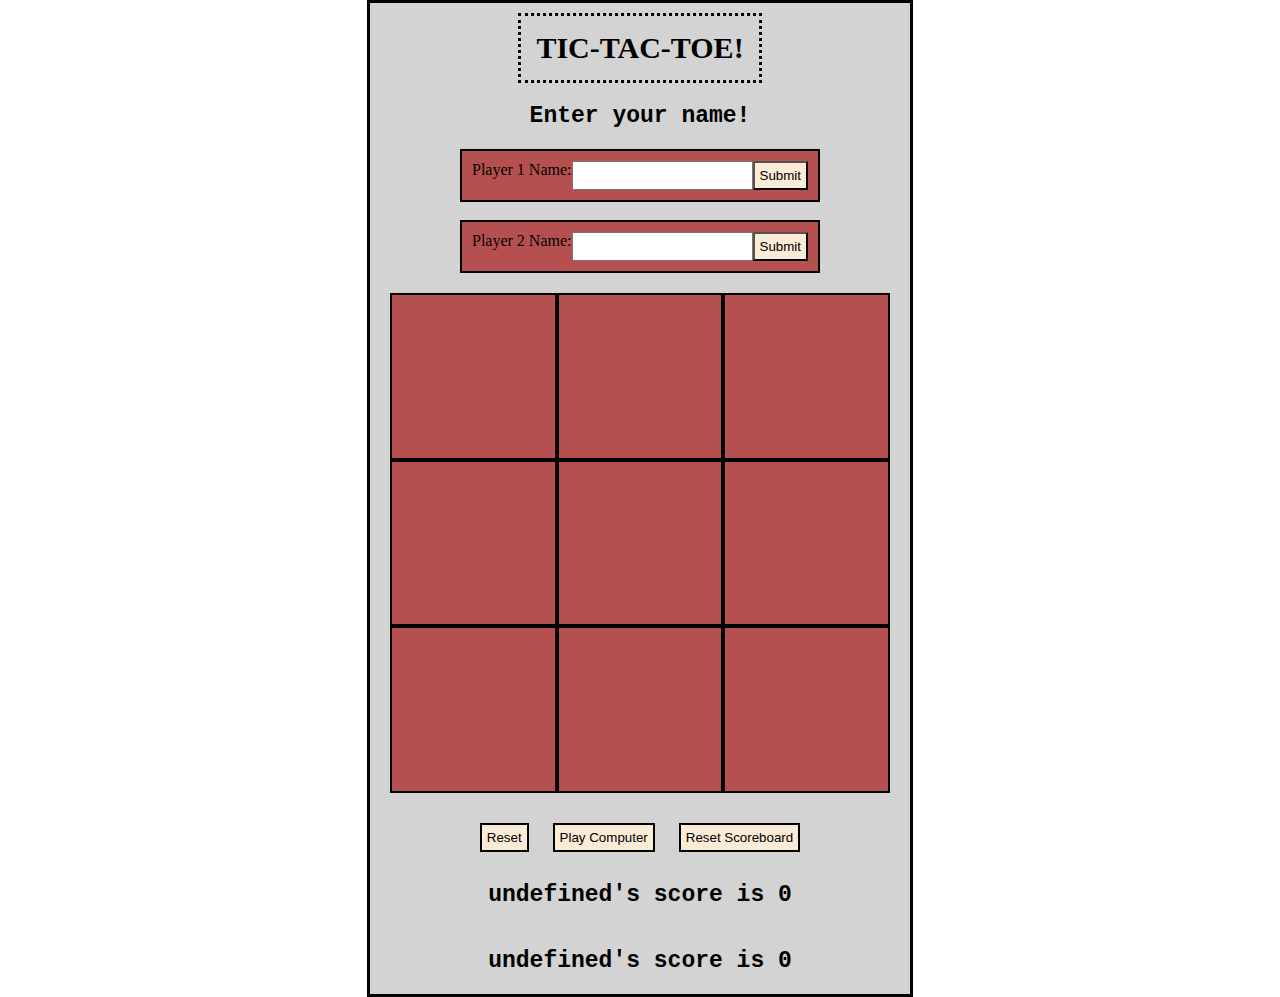
==== index.html @ c48d6b3d "changed stuff" ====
<!DOCTYPE html>
<html lang="en">
<head>
    <meta charset="UTF-8">
    <meta http-equiv="X-UA-Compatible" content="IE=edge">
    <meta name="viewport" content="width=device-width, initial-scale=1.0">
    <link rel="stylesheet" href="style.css">
    <script defer src="script.js"></script>
    <title>TIC-TAC-TOE</title>
</head>

<body>
  <div class="all">
<div><h1>TIC-TAC-TOE!</h1></div>
  <div><h2>Enter your name!</h2></div>

  <div class="nameInput">
  <form id=“form1”>
    <span id="player1span">
    <label for=“player1Name”>Player 1 Name:</label>
    <input type=“text” id=“player1Name” name=“player1Name” />
    <button id=submitName type=“submit” value="submit">Submit</button>
  </form>
</span>
  </br>

<form id="form2">
  <span id="player2span">
    <label for=“player2Name”>Player 2 Name:</label>
    <input type=“text” id=“player2Name” name=“player2Name” />
    <button id=submitName type=“submit” value="submit">Submit</button>
  </form>
</span>
</div>


<div class="board">
  <!-- <div id="strike" class ="strike"></div> -->
  </div>
<div id="playerStatus"></div>
<div id="bottomButtons">
  <button id=resetButton>Reset</button>
  <button id=playComputer>Play Computer</button>
  <button id=resetScoreboard>Reset Scoreboard</button>
  </div>
    
<div id=“scoreboard”>
    <h2><span id="player1Name"></p><span id="player1score"></span></h2>
    <h2><span id=“player2Name”></span><span id="player2score"></span></h2>
</div>
</body>
</html>
---- style.css ----
* {
    margin: 0;
    padding: 0;
    box-sizing:border-box;
}

h1 {display:flex;
    font-family:impact;
font-size:30px;
color:black;
text-align:center;
justify-content: center;
border-style:dotted;
padding:15px;
margin-top:10px;
}

h2 {display:flex;
font-family: monospace;
font-size: 23px;
text-align:center;
justify-content: center;
padding:20px;}


.board {
    display:grid;
    background-color: rgb(182, 80, 80);
    height:500px;
    width:500px;
    grid-template-columns: repeat(3, 1fr);
    grid-template-rows: repeat(3, 1fr);
    margin:20px;
    position: relative;
}

.cell{ border-style: solid;
    border-width: 1px;
    display:flex;
    align-items: center;
    justify-content: center;
}

body {display:flex;
    align-items: center;
    justify-content: center;
}

#resetButton:hover, #checkWins:hover, #playComputer:hover, #resetScoreboard:hover, #submitName:hover {
    background-color:rgb(132, 228, 255);
}

#resetButton {
    background-color: antiquewhite;
    margin:10px;
    border-style:solid;
    border-width: 2px;
    padding:5px;
}


#playComputer {
    background-color: antiquewhite;
    margin:10px;
    border-style:solid;
    border-width: 2px;
    padding:5px;
}

#resetScoreboard {
    background-color: antiquewhite;
    margin:10px;
    border-style:solid;
    border-width: 2px;
    padding:5px;
}
.cell {
    border: 2px solid black;
    font-size:60px;
    font-family:impact;
    font-weight: light;
}

.all {
    display:flex;
    flex-direction: column;
    justify-content: center;
    align-items: center;
    justify-content: space-between;
    border-style:solid;
    background-color: lightgrey;

}

#submitName {
    background-color: antiquewhite;
}

#playerStatus {
    color:black;
    font-size: 20px;
    font-family:monospace;
}
#player1span {
display:flex;
border-style:solid;
border-color: black;
border-width: 2px;
padding:10px;
background-color: rgb(182, 80, 80);
}

#player2span {
    display:flex;
    border-style:solid;
    border-color: black;
    border-width: 2px;
    background-color: rgb(182, 80, 80);
    padding:10px;
}

#strike {
    position:absolute;
    background-color: black;
    color: black;
}

.strike-row-1 {
    width: 90%;
    height: 2px;
    top: 17.5%;
    justify-self: center;
}
.strike-row-2 {
    width: 90%;
    height: 2px;
    top: 48%;
    justify-self: center;
}
.strike-row-3 {
    width: 90%;
    height: 2px;
    top: 83%;
    justify-self: center;
}

.strike-column-1 {
    height:90%;
    width: 2px;
    left: 17.5%;
    margin-top:22px;
}

.strike-column-2 {
    height:90%;
    width: 2px;
    left: 48%;
    margin-top:22px;
}

.strike-column-3 {
    height:90%;
    width: 2px;
    left: 83%;
    margin-top:22px;
}

.strike-diagonal-1 {
    width: 100%;
    height: 2px;
    top: 50%;
    transform: skewY(45deg)
}

.strike-diagonal-2 {
    width: 100%;
    height: 2px;
    top: 50%;
    transform: skewY(-45deg);
    
}

#scoreboard {
    box-sizing: border-box;
    border-style:solid;
    border-color: black;
    border-width: 1px;
}

#submitName {
    padding:5px;
}
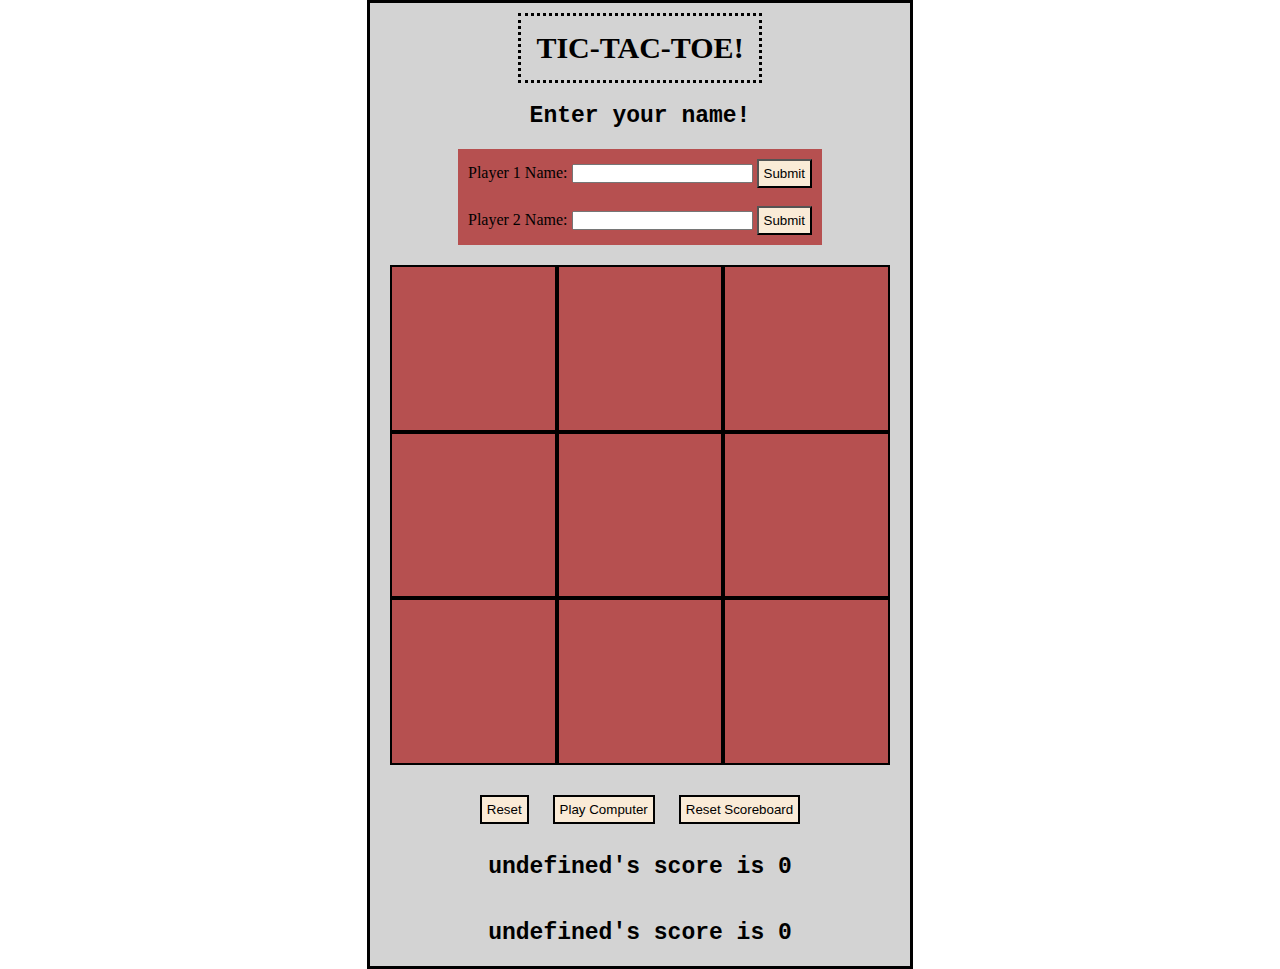
==== commit 47e6aecb: "added some functions" ====
--- a/index.html
+++ b/index.html
@@ -15,22 +15,17 @@
   <div><h2>Enter your name!</h2></div>
 
   <div class="nameInput">
-  <form id=“form1”>
-    <span id="player1span">
+  <span id="player1span">
+    <form id=“form1”>
     <label for=“player1Name”>Player 1 Name:</label>
     <input type=“text” id=“player1Name” name=“player1Name” />
     <button id=submitName type=“submit” value="submit">Submit</button>
-  </form>
-</span>
-  </br>
-
-<form id="form2">
-  <span id="player2span">
+    </br></br>
     <label for=“player2Name”>Player 2 Name:</label>
     <input type=“text” id=“player2Name” name=“player2Name” />
     <button id=submitName type=“submit” value="submit">Submit</button>
   </form>
-</span>
+
 </div>
 
 
@@ -45,8 +40,9 @@
   </div>
     
 <div id=“scoreboard”>
-    <h2><span id="player1Name"></p><span id="player1score"></span></h2>
-    <h2><span id=“player2Name”></span><span id="player2score"></span></h2>
+    <h2 id="player1score"></h2>
+    <h2 id="player2score"></h2>
+</div>
 </div>
 </body>
 </html>--- a/style.css
+++ b/style.css
@@ -22,7 +22,11 @@
 justify-content: center;
 padding:20px;}
 
-
+#playerStatus {
+    color:black;
+    font-size: 15px;
+    font-family: monospace;
+}
 .board {
     display:grid;
     background-color: rgb(182, 80, 80);
@@ -103,20 +107,22 @@
 }
 #player1span {
 display:flex;
-border-style:solid;
 border-color: black;
 border-width: 2px;
 padding:10px;
 background-color: rgb(182, 80, 80);
+text-align: center;
+justify-content: center;
 }
 
 #player2span {
     display:flex;
-    border-style:solid;
     border-color: black;
     border-width: 2px;
     background-color: rgb(182, 80, 80);
     padding:10px;
+    text-align:center;
+    justify-content: center;
 }
 
 #strike {
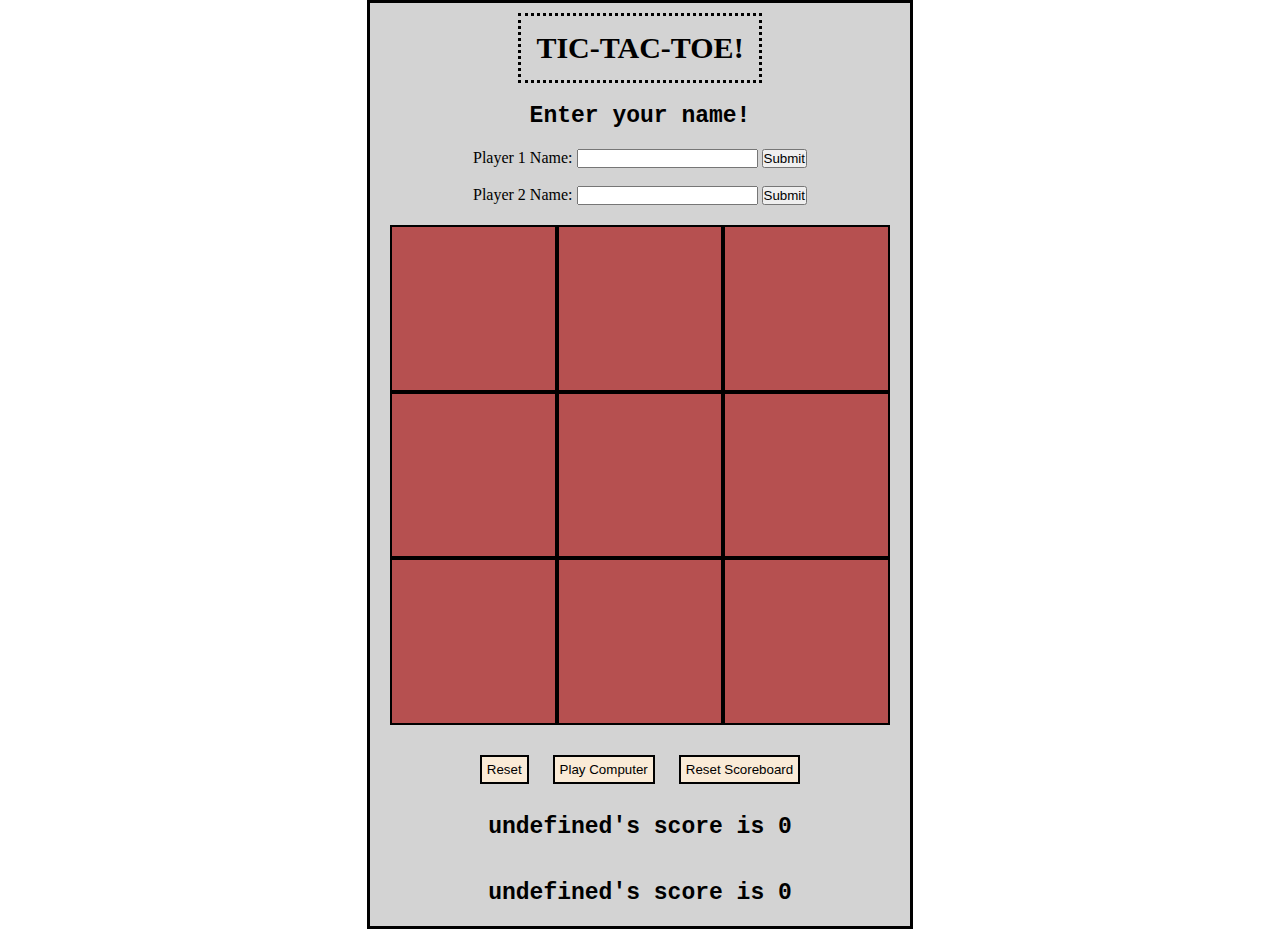
==== commit 199a0d76: "removed div and span around name input" ====
--- a/index.html
+++ b/index.html
@@ -14,19 +14,19 @@
 <div><h1>TIC-TAC-TOE!</h1></div>
   <div><h2>Enter your name!</h2></div>
 
-  <div class="nameInput">
-  <span id="player1span">
+  <!-- <div class="nameInput">
+  <span id="player1span"> -->
     <form id=“form1”>
-    <label for=“player1Name”>Player 1 Name:</label>
-    <input type=“text” id=“player1Name” name=“player1Name” />
-    <button id=submitName type=“submit” value="submit">Submit</button>
+    <label for=“player1-Name”>Player 1 Name:</label>
+    <input type=“text” id=“player1-Name” name=“player1-Name” />
+    <button id="submit" type=“submit”>Submit</button>
     </br></br>
-    <label for=“player2Name”>Player 2 Name:</label>
-    <input type=“text” id=“player2Name” name=“player2Name” />
-    <button id=submitName type=“submit” value="submit">Submit</button>
+    <label for=“player2-Name”>Player 2 Name:</label>
+    <input type=“text” id=“player2-Name” name=“player2-Name” />
+    <button id="submit" type=“submit”>Submit</button>
   </form>
-
-</div>
+<!-- </span>
+</div> -->
 
 
 <div class="board">
@@ -40,8 +40,8 @@
   </div>
     
 <div id=“scoreboard”>
-    <h2 id="player1score"></h2>
-    <h2 id="player2score"></h2>
+    <h2 id="player1score">Player 1</h2>
+    <h2 id="player2score">Player 2</h2>
 </div>
 </div>
 </body>
--- a/style.css
+++ b/style.css
@@ -50,7 +50,7 @@
     justify-content: center;
 }
 
-#resetButton:hover, #checkWins:hover, #playComputer:hover, #resetScoreboard:hover, #submitName:hover {
+#resetButton:hover, #checkWins:hover, #playComputer:hover, #resetScoreboard:hover, #submit:hover {
     background-color:rgb(132, 228, 255);
 }
 
@@ -108,7 +108,8 @@
 #player1span {
 display:flex;
 border-color: black;
-border-width: 2px;
+border-width: 1px;
+border-style:solid;
 padding:10px;
 background-color: rgb(182, 80, 80);
 text-align: center;
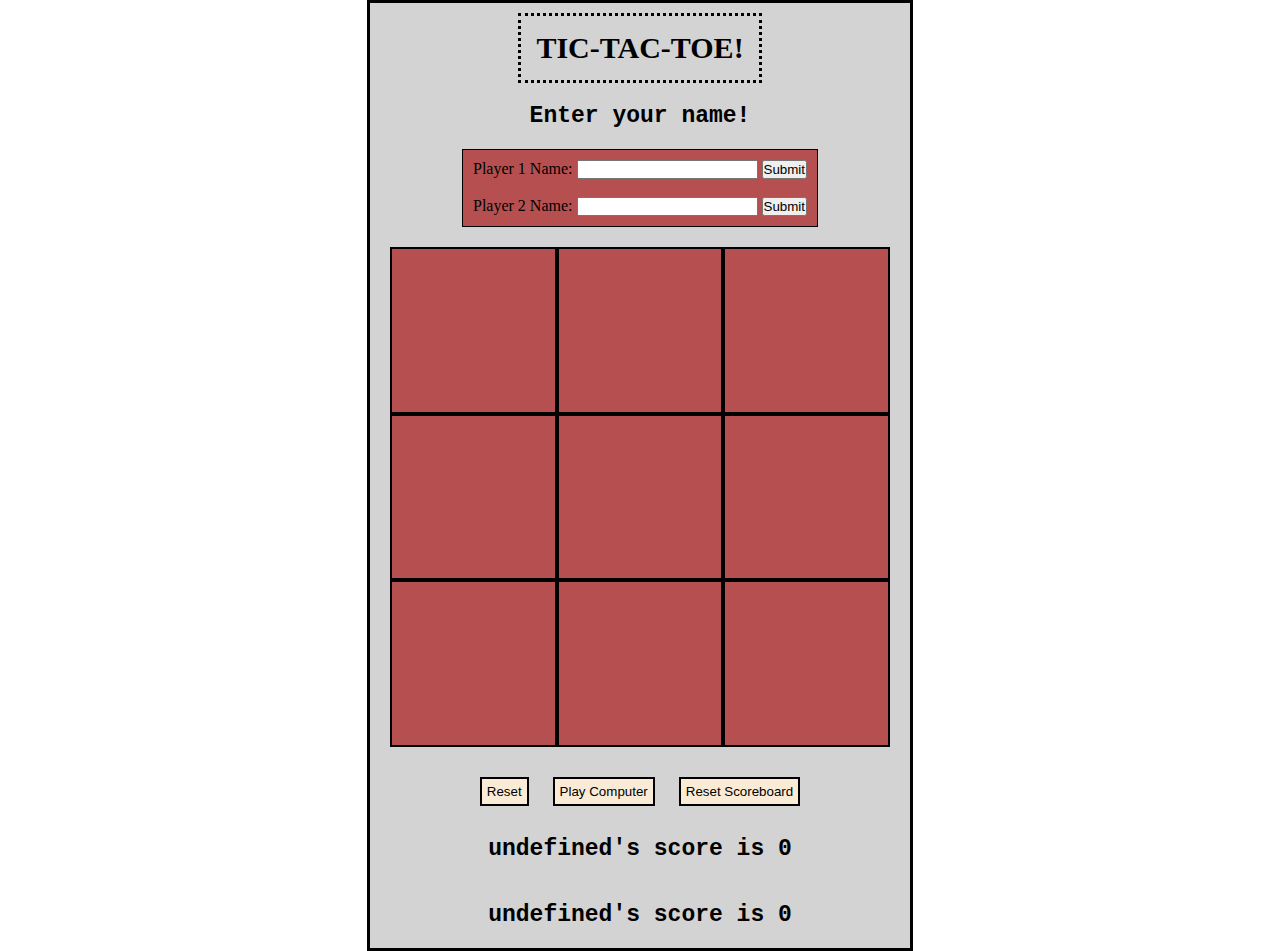
==== commit 52765ced: "last one tonight" ====
--- a/index.html
+++ b/index.html
@@ -14,9 +14,9 @@
 <div><h1>TIC-TAC-TOE!</h1></div>
   <div><h2>Enter your name!</h2></div>
 
-  <!-- <div class="nameInput">
-  <span id="player1span"> -->
-    <form id=“form1”>
+  <div class="nameInput">
+  <span id="player1span">
+    <form id=“playerForm”>
     <label for=“player1-Name”>Player 1 Name:</label>
     <input type=“text” id=“player1-Name” name=“player1-Name” />
     <button id="submit" type=“submit”>Submit</button>
@@ -25,8 +25,8 @@
     <input type=“text” id=“player2-Name” name=“player2-Name” />
     <button id="submit" type=“submit”>Submit</button>
   </form>
-<!-- </span>
-</div> -->
+</span>
+</div>
 
 
 <div class="board">
@@ -43,6 +43,5 @@
     <h2 id="player1score">Player 1</h2>
     <h2 id="player2score">Player 2</h2>
 </div>
-</div>
 </body>
 </html>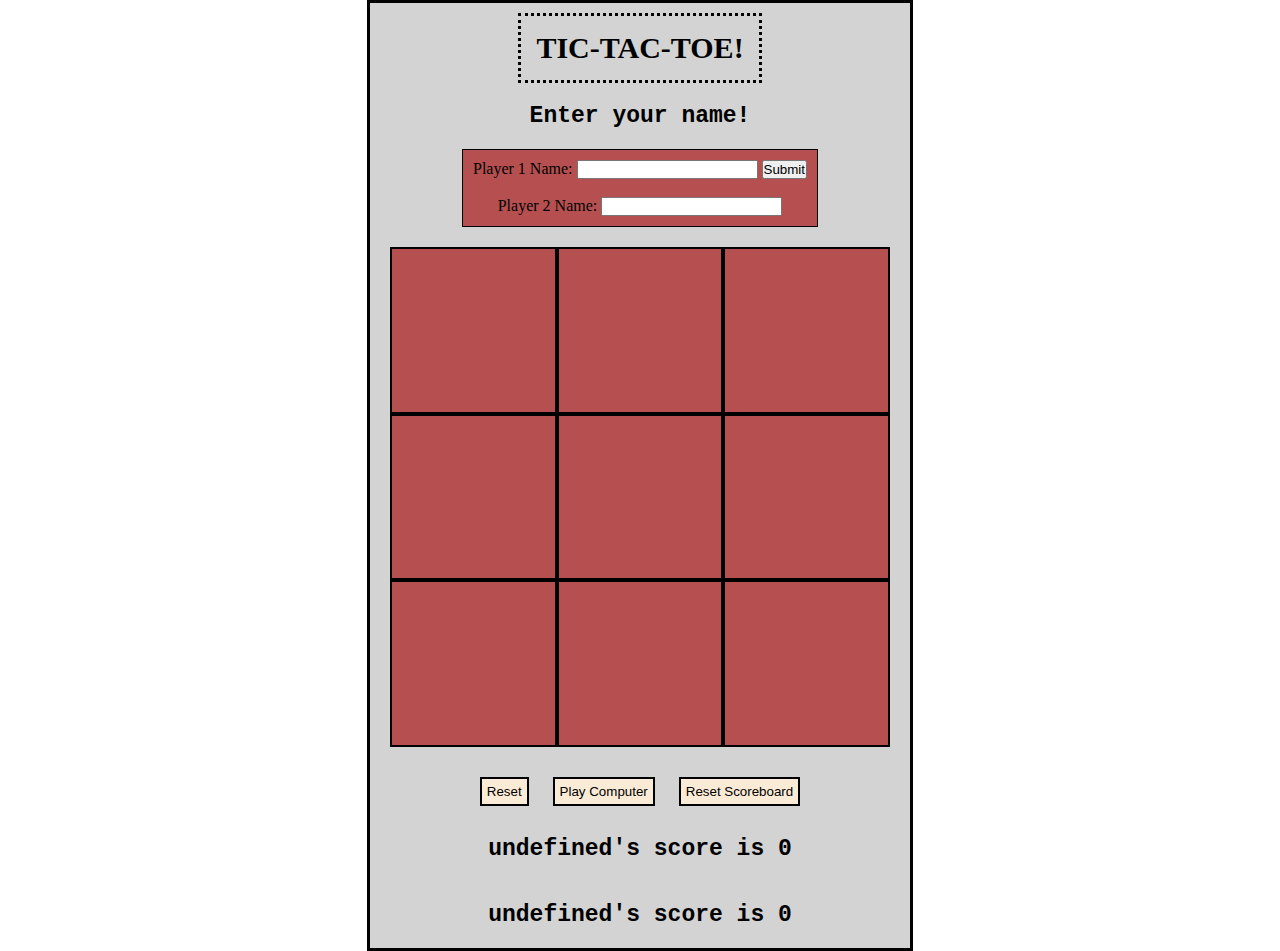
==== commit 6d5cd829: "1" ====
--- a/index.html
+++ b/index.html
@@ -16,14 +16,14 @@
 
   <div class="nameInput">
   <span id="player1span">
-    <form id=“playerForm”>
+    <form id=“form”>
     <label for=“player1-Name”>Player 1 Name:</label>
     <input type=“text” id=“player1-Name” name=“player1-Name” />
     <button id="submit" type=“submit”>Submit</button>
     </br></br>
     <label for=“player2-Name”>Player 2 Name:</label>
     <input type=“text” id=“player2-Name” name=“player2-Name” />
-    <button id="submit" type=“submit”>Submit</button>
+    <!-- <button id="submit" type=“submit”>Submit</button> -->
   </form>
 </span>
 </div>
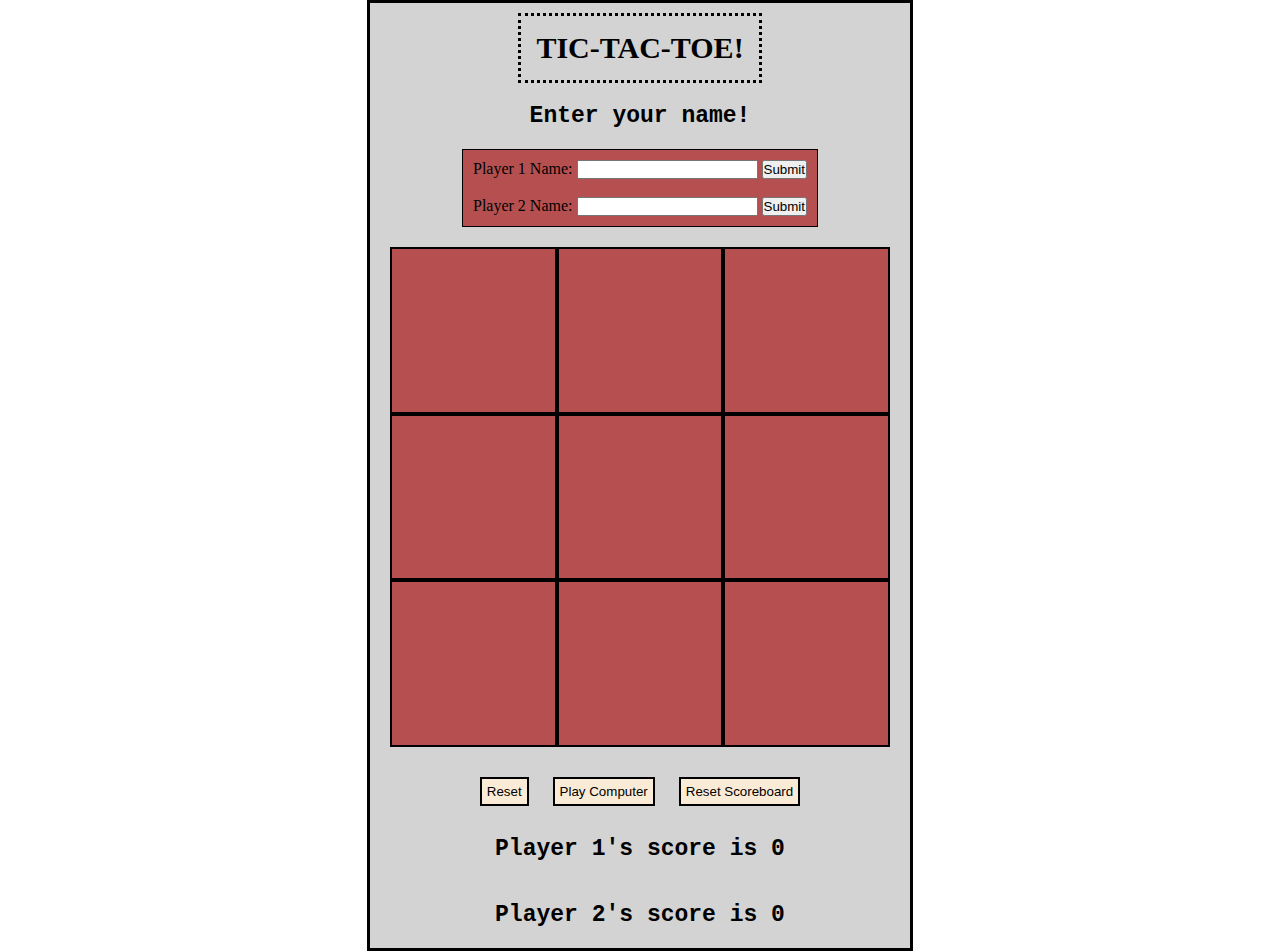
==== commit ac0a3688: "3rd" ====
--- a/index.html
+++ b/index.html
@@ -23,7 +23,7 @@
     </br></br>
     <label for=“player2-Name”>Player 2 Name:</label>
     <input type=“text” id=“player2-Name” name=“player2-Name” />
-    <!-- <button id="submit" type=“submit”>Submit</button> -->
+    <button id="submit" type=“submit”>Submit</button>
   </form>
 </span>
 </div>
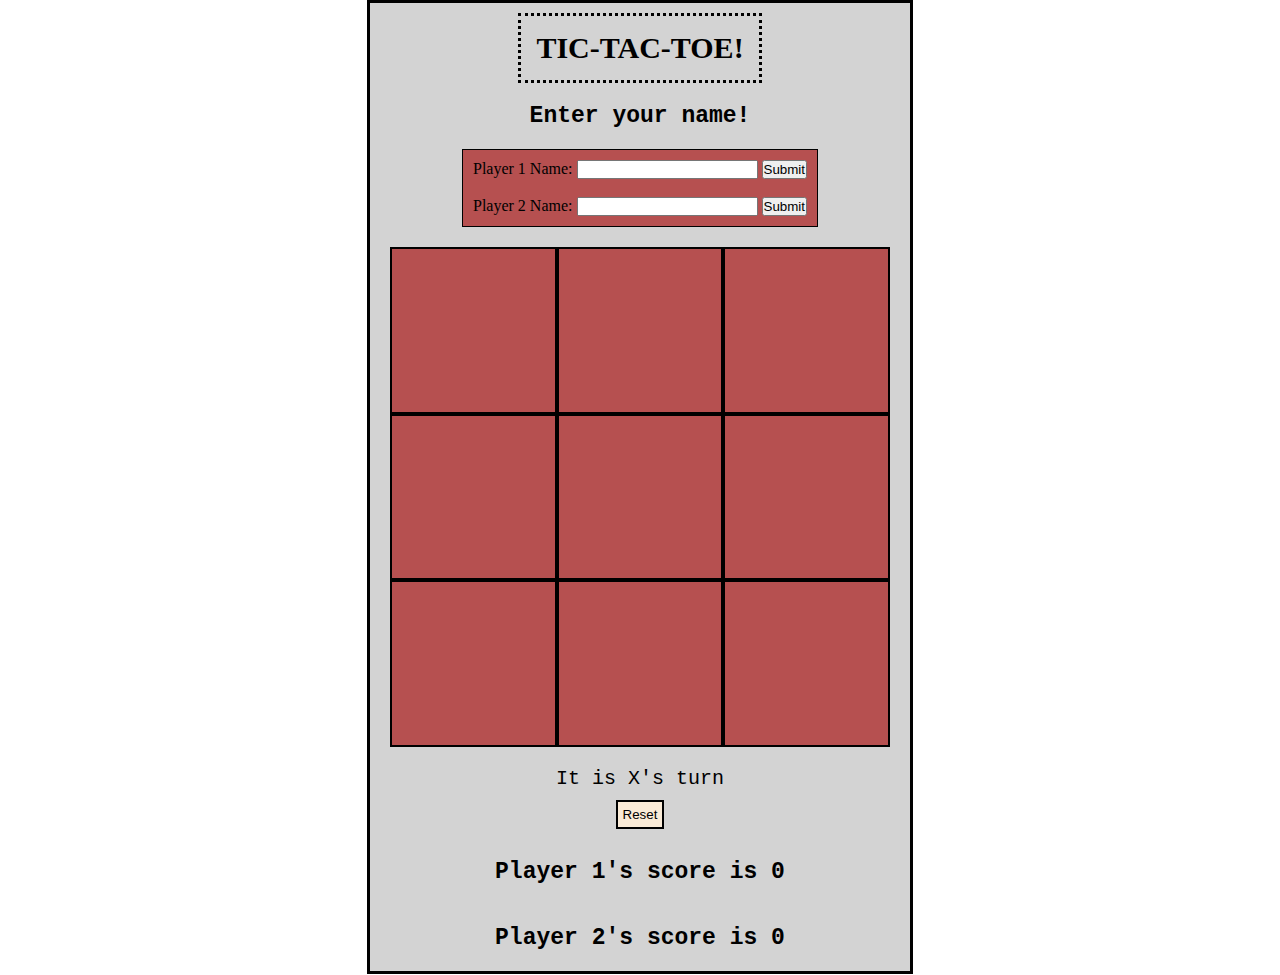
==== commit a1795945: "final push" ====
--- a/index.html
+++ b/index.html
@@ -33,10 +33,9 @@
   <!-- <div id="strike" class ="strike"></div> -->
   </div>
 <div id="playerStatus"></div>
+<div id="winStatus"></div>
 <div id="bottomButtons">
-  <button id=resetButton>Reset</button>
-  <button id=playComputer>Play Computer</button>
-  <button id=resetScoreboard>Reset Scoreboard</button>
+  <button id=resetButton>Reset</button> 
   </div>
     
 <div id=“scoreboard”>
--- a/style.css
+++ b/style.css
@@ -27,6 +27,13 @@
     font-size: 15px;
     font-family: monospace;
 }
+
+#winStatus {
+    color:black;
+    font-size: 15px;
+    font-family: monospace;
+}
+
 .board {
     display:grid;
     background-color: rgb(182, 80, 80);
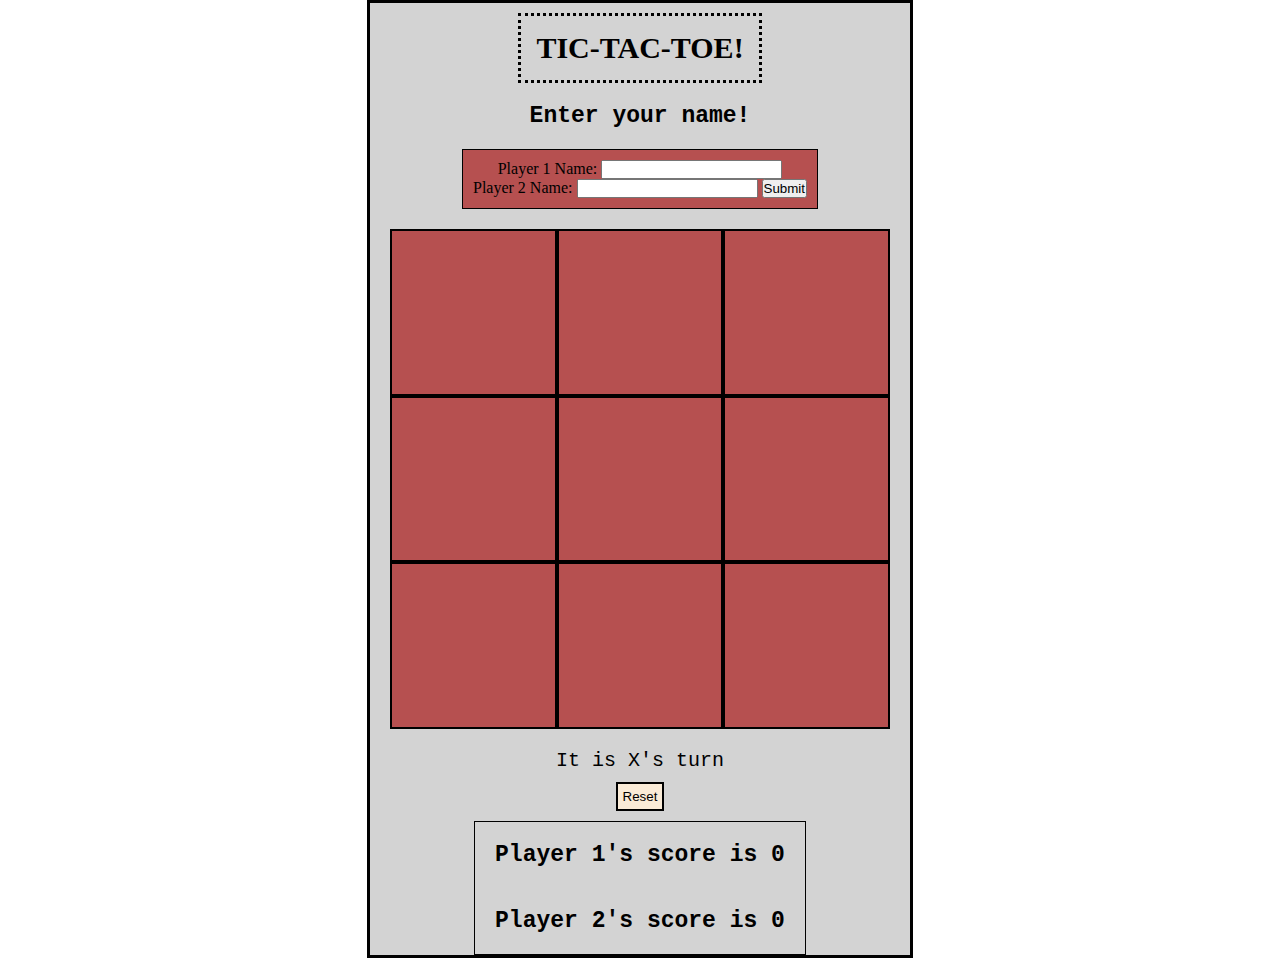
==== commit 55af9460: "stuff works!" ====
--- a/index.html
+++ b/index.html
@@ -1,46 +1,45 @@
 <!DOCTYPE html>
 <html lang="en">
-<head>
-    <meta charset="UTF-8">
-    <meta http-equiv="X-UA-Compatible" content="IE=edge">
-    <meta name="viewport" content="width=device-width, initial-scale=1.0">
-    <link rel="stylesheet" href="style.css">
-    <script defer src="script.js"></script>
-    <title>TIC-TAC-TOE</title>
-</head>
+	<head>
+		<meta charset="UTF-8" />
+		<meta http-equiv="X-UA-Compatible" content="IE=edge" />
+		<meta name="viewport" content="width=device-width, initial-scale=1.0" />
+		<link rel="stylesheet" href="style.css" />
+		<script defer src="script.js"></script>
+		<title>TIC-TAC-TOE</title>
+	</head>
 
-<body>
-  <div class="all">
-<div><h1>TIC-TAC-TOE!</h1></div>
-  <div><h2>Enter your name!</h2></div>
+	<body>
+		<div class="all">
+			<div><h1>TIC-TAC-TOE!</h1></div>
+			<div><h2>Enter your name!</h2></div>
 
-  <div class="nameInput">
-  <span id="player1span">
-    <form id=“form”>
-    <label for=“player1-Name”>Player 1 Name:</label>
-    <input type=“text” id=“player1-Name” name=“player1-Name” />
-    <button id="submit" type=“submit”>Submit</button>
-    </br></br>
-    <label for=“player2-Name”>Player 2 Name:</label>
-    <input type=“text” id=“player2-Name” name=“player2-Name” />
-    <button id="submit" type=“submit”>Submit</button>
-  </form>
-</span>
-</div>
+			<div class="nameInput">
+				<span id="player1span">
+					<form id="form">
+						<label for="player1-Name">Player 1 Name:</label>
+						<input type="text" id="player1-Name" name="player1-Name" />
+						<br />
+						<label for="player2-Name">Player 2 Name:</label>
+						<input type="text" id="player2-Name" name="player2-Name" />
+						<button id="submit" type="submit">Submit</button>
+					</form>
+				</span>
+			</div>
 
+			<div class="board">
+				<!-- <div id="strike" class ="strike"></div> -->
+			</div>
+			<div id="playerStatus"></div>
+			<div id="winStatus"></div>
+			<div id="bottomButtons">
+				<button id="resetButton">Reset</button>
+			</div>
 
-<div class="board">
-  <!-- <div id="strike" class ="strike"></div> -->
-  </div>
-<div id="playerStatus"></div>
-<div id="winStatus"></div>
-<div id="bottomButtons">
-  <button id=resetButton>Reset</button> 
-  </div>
-    
-<div id=“scoreboard”>
-    <h2 id="player1score">Player 1</h2>
-    <h2 id="player2score">Player 2</h2>
-</div>
-</body>
-</html>+			<div id="scoreboard">
+				<h2 id="player1score"></h2>
+				<h2 id="player2score"></h2>
+			</div>
+		</div>
+	</body>
+</html>
